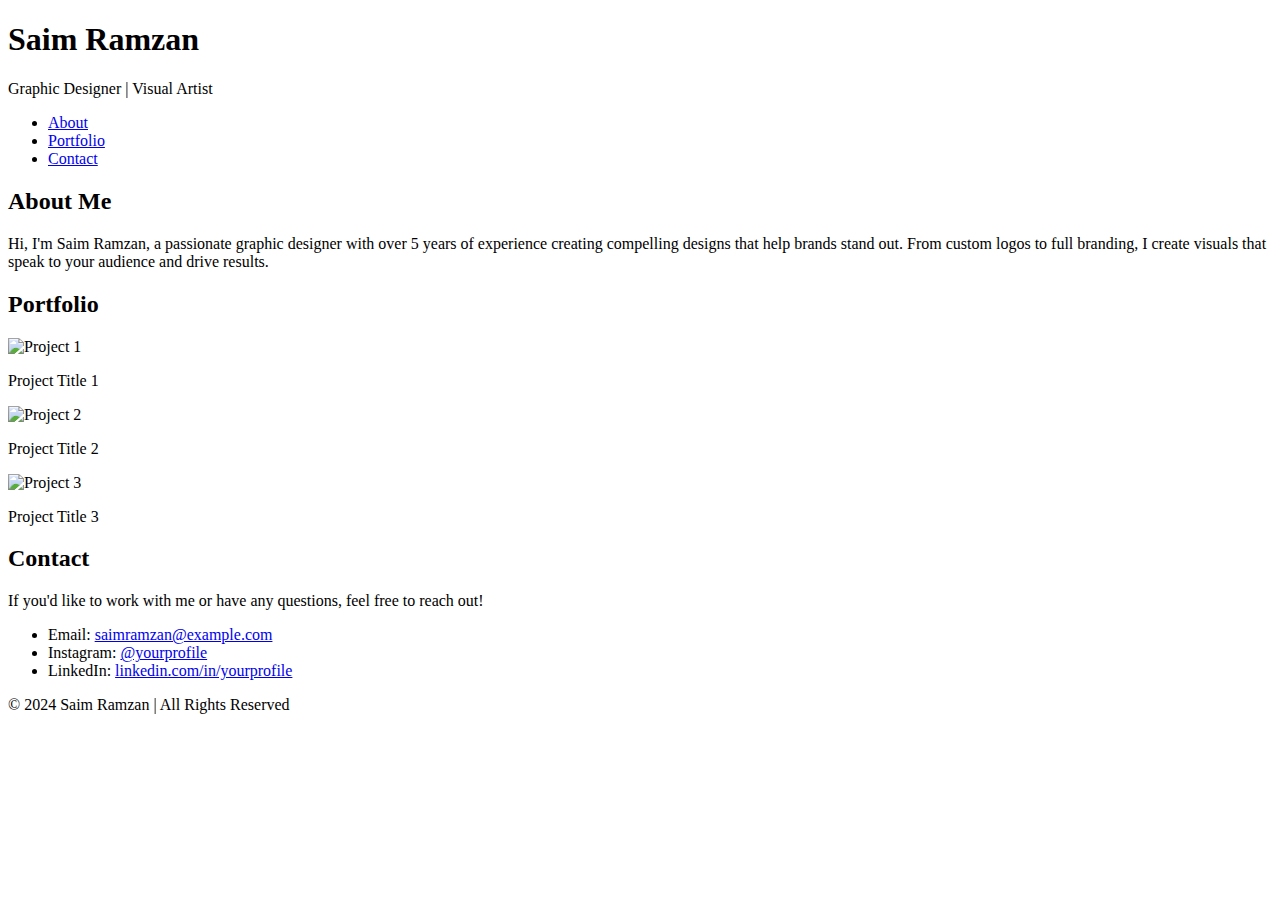
==== index.html @ bef9edb7 "Create index.html" ====
<!DOCTYPE html>
<html lang="en">

<head>
    <meta charset="UTF-8">
    <meta name="viewport" content="width=device-width, initial-scale=1.0">
    <meta name="description" content="Portfolio of Saim Ramzan, Graphic Designer">
    <meta name="author" content="Saim Ramzan">
    <title>Saim Ramzan - Graphic Designer Portfolio</title>
    <link rel="stylesheet" href="styles.css">
    <link href="https://fonts.googleapis.com/css2?family=Roboto:wght@400;700&display=swap" rel="stylesheet">
</head>

<body>
    <header>
        <div class="container">
            <h1>Saim Ramzan</h1>
            <p>Graphic Designer | Visual Artist</p>
            <nav>
                <ul>
                    <li><a href="#about">About</a></li>
                    <li><a href="#portfolio">Portfolio</a></li>
                    <li><a href="#contact">Contact</a></li>
                </ul>
            </nav>
        </div>
    </header>

    <section id="about" class="section">
        <div class="container">
            <h2>About Me</h2>
            <p>Hi, I'm Saim Ramzan, a passionate graphic designer with over 5 years of experience creating compelling designs that help brands stand out. From custom logos to full branding, I create visuals that speak to your audience and drive results.</p>
        </div>
    </section>

    <section id="portfolio" class="section">
        <div class="container">
            <h2>Portfolio</h2>
            <div class="gallery">
                <div class="gallery-item">
                    <img src="images/thumbnail1.jpg" alt="Project 1">
                    <p>Project Title 1</p>
                </div>
                <div class="gallery-item">
                    <img src="images/thumbnail2.jpg" alt="Project 2">
                    <p>Project Title 2</p>
                </div>
                <div class="gallery-item">
                    <img src="images/thumbnail3.jpg" alt="Project 3">
                    <p>Project Title 3</p>
                </div>
                <!-- Add more projects as needed -->
            </div>
        </div>
    </section>

    <section id="contact" class="section">
        <div class="container">
            <h2>Contact</h2>
            <p>If you'd like to work with me or have any questions, feel free to reach out!</p>
            <ul>
                <li>Email: <a href="mailto:saimramzan@example.com">saimramzan@example.com</a></li>
                <li>Instagram: <a href="https://instagram.com/yourprofile" target="_blank">@yourprofile</a></li>
                <li>LinkedIn: <a href="https://linkedin.com/in/yourprofile" target="_blank">linkedin.com/in/yourprofile</a></li>
            </ul>
        </div>
    </section>

    <footer>
        <div class="container">
            <p>&copy; 2024 Saim Ramzan | All Rights Reserved</p>
        </div>
    </footer>

    <script src="scripts.js"></script>
</body>

</html>
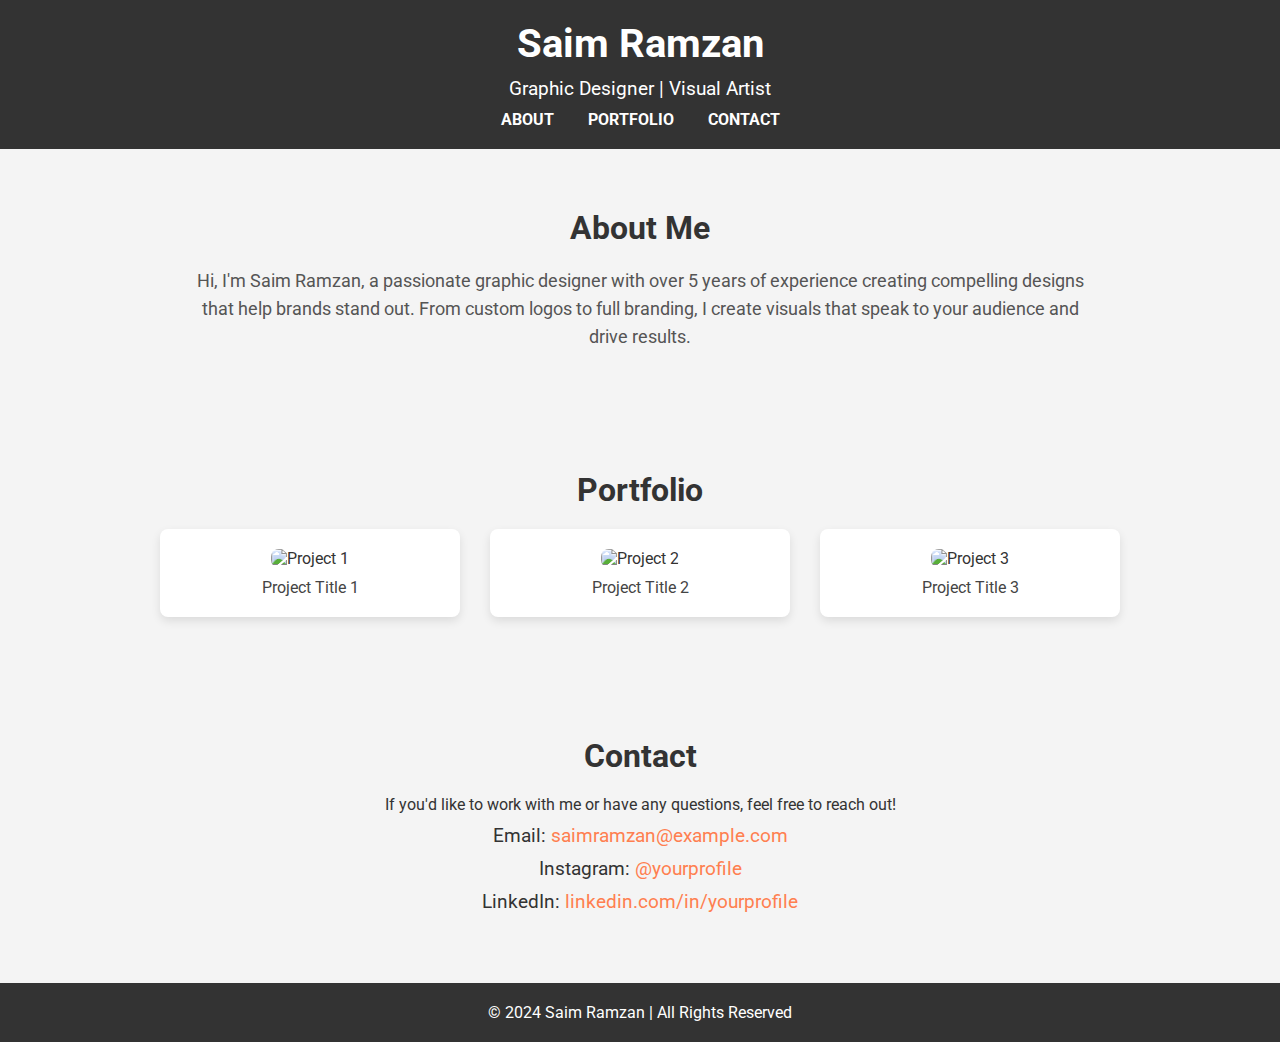
==== commit 8d602a32: "Update index.html" ====
--- a/index.html
+++ b/index.html
@@ -2,6 +2,7 @@
 <html lang="en">
 
 <head>
+    <link rel="stylesheet" href="styles.css">
     <meta charset="UTF-8">
     <meta name="viewport" content="width=device-width, initial-scale=1.0">
     <meta name="description" content="Portfolio of Saim Ramzan, Graphic Designer">
--- a/styles.css
+++ b/styles.css
@@ -0,0 +1,164 @@
+/* Reset default margin and padding */
+* {
+    margin: 0;
+    padding: 0;
+    box-sizing: border-box;
+}
+
+/* General body styling */
+body {
+    font-family: 'Roboto', sans-serif;
+    background-color: #f4f4f4;
+    color: #333;
+}
+
+/* Container to center and give some padding */
+.container {
+    width: 90%;
+    max-width: 1200px;
+    margin: 0 auto;
+}
+
+/* Header styling */
+header {
+    background-color: #333;
+    color: white;
+    padding: 20px 0;
+    text-align: center;
+}
+
+header h1 {
+    font-size: 2.5rem;
+    font-weight: bold;
+    margin-bottom: 10px;
+}
+
+header p {
+    font-size: 1.2rem;
+    margin-bottom: 10px;
+}
+
+nav ul {
+    list-style-type: none;
+    padding: 0;
+}
+
+nav ul li {
+    display: inline;
+    margin: 0 15px;
+}
+
+nav ul li a {
+    color: white;
+    text-decoration: none;
+    font-weight: bold;
+    text-transform: uppercase;
+    font-size: 1rem;
+}
+
+nav ul li a:hover {
+    color: #ff7f50;
+}
+
+/* Section styles */
+.section {
+    padding: 60px 0;
+    text-align: center;
+}
+
+h2 {
+    font-size: 2rem;
+    font-weight: bold;
+    margin-bottom: 20px;
+}
+
+/* About section styling */
+#about p {
+    font-size: 1.1rem;
+    line-height: 1.6;
+    max-width: 900px;
+    margin: 0 auto;
+    color: #555;
+}
+
+/* Portfolio Gallery */
+#portfolio .gallery {
+    display: flex;
+    justify-content: center;
+    gap: 30px;
+    flex-wrap: wrap;
+}
+
+.gallery-item {
+    width: 300px;
+    background-color: #fff;
+    padding: 20px;
+    border-radius: 8px;
+    box-shadow: 0 4px 10px rgba(0, 0, 0, 0.1);
+    text-align: center;
+    transition: transform 0.3s ease-in-out;
+}
+
+.gallery-item img {
+    width: 100%;
+    border-radius: 8px;
+}
+
+.gallery-item:hover {
+    transform: scale(1.05);
+}
+
+.gallery-item p {
+    font-size: 1rem;
+    margin-top: 10px;
+    color: #444;
+}
+
+/* Contact section */
+#contact ul {
+    list-style-type: none;
+    padding: 0;
+}
+
+#contact ul li {
+    font-size: 1.2rem;
+    margin: 10px 0;
+}
+
+#contact ul li a {
+    color: #ff7f50;
+    text-decoration: none;
+}
+
+#contact ul li a:hover {
+    text-decoration: underline;
+}
+
+/* Footer styling */
+footer {
+    background-color: #333;
+    color: white;
+    text-align: center;
+    padding: 20px 0;
+}
+
+footer p {
+    font-size: 1rem;
+}
+
+/* Media Queries for responsiveness */
+@media (max-width: 768px) {
+    .gallery {
+        flex-direction: column;
+        align-items: center;
+    }
+
+    .gallery-item {
+        width: 80%;
+    }
+
+    nav ul li {
+        display: block;
+        margin: 10px 0;
+    }
+}
--- a/styles.css
+++ b/styles.css
@@ -0,0 +1,164 @@
+/* Reset default margin and padding */
+* {
+    margin: 0;
+    padding: 0;
+    box-sizing: border-box;
+}
+
+/* General body styling */
+body {
+    font-family: 'Roboto', sans-serif;
+    background-color: #f4f4f4;
+    color: #333;
+}
+
+/* Container to center and give some padding */
+.container {
+    width: 90%;
+    max-width: 1200px;
+    margin: 0 auto;
+}
+
+/* Header styling */
+header {
+    background-color: #333;
+    color: white;
+    padding: 20px 0;
+    text-align: center;
+}
+
+header h1 {
+    font-size: 2.5rem;
+    font-weight: bold;
+    margin-bottom: 10px;
+}
+
+header p {
+    font-size: 1.2rem;
+    margin-bottom: 10px;
+}
+
+nav ul {
+    list-style-type: none;
+    padding: 0;
+}
+
+nav ul li {
+    display: inline;
+    margin: 0 15px;
+}
+
+nav ul li a {
+    color: white;
+    text-decoration: none;
+    font-weight: bold;
+    text-transform: uppercase;
+    font-size: 1rem;
+}
+
+nav ul li a:hover {
+    color: #ff7f50;
+}
+
+/* Section styles */
+.section {
+    padding: 60px 0;
+    text-align: center;
+}
+
+h2 {
+    font-size: 2rem;
+    font-weight: bold;
+    margin-bottom: 20px;
+}
+
+/* About section styling */
+#about p {
+    font-size: 1.1rem;
+    line-height: 1.6;
+    max-width: 900px;
+    margin: 0 auto;
+    color: #555;
+}
+
+/* Portfolio Gallery */
+#portfolio .gallery {
+    display: flex;
+    justify-content: center;
+    gap: 30px;
+    flex-wrap: wrap;
+}
+
+.gallery-item {
+    width: 300px;
+    background-color: #fff;
+    padding: 20px;
+    border-radius: 8px;
+    box-shadow: 0 4px 10px rgba(0, 0, 0, 0.1);
+    text-align: center;
+    transition: transform 0.3s ease-in-out;
+}
+
+.gallery-item img {
+    width: 100%;
+    border-radius: 8px;
+}
+
+.gallery-item:hover {
+    transform: scale(1.05);
+}
+
+.gallery-item p {
+    font-size: 1rem;
+    margin-top: 10px;
+    color: #444;
+}
+
+/* Contact section */
+#contact ul {
+    list-style-type: none;
+    padding: 0;
+}
+
+#contact ul li {
+    font-size: 1.2rem;
+    margin: 10px 0;
+}
+
+#contact ul li a {
+    color: #ff7f50;
+    text-decoration: none;
+}
+
+#contact ul li a:hover {
+    text-decoration: underline;
+}
+
+/* Footer styling */
+footer {
+    background-color: #333;
+    color: white;
+    text-align: center;
+    padding: 20px 0;
+}
+
+footer p {
+    font-size: 1rem;
+}
+
+/* Media Queries for responsiveness */
+@media (max-width: 768px) {
+    .gallery {
+        flex-direction: column;
+        align-items: center;
+    }
+
+    .gallery-item {
+        width: 80%;
+    }
+
+    nav ul li {
+        display: block;
+        margin: 10px 0;
+    }
+}
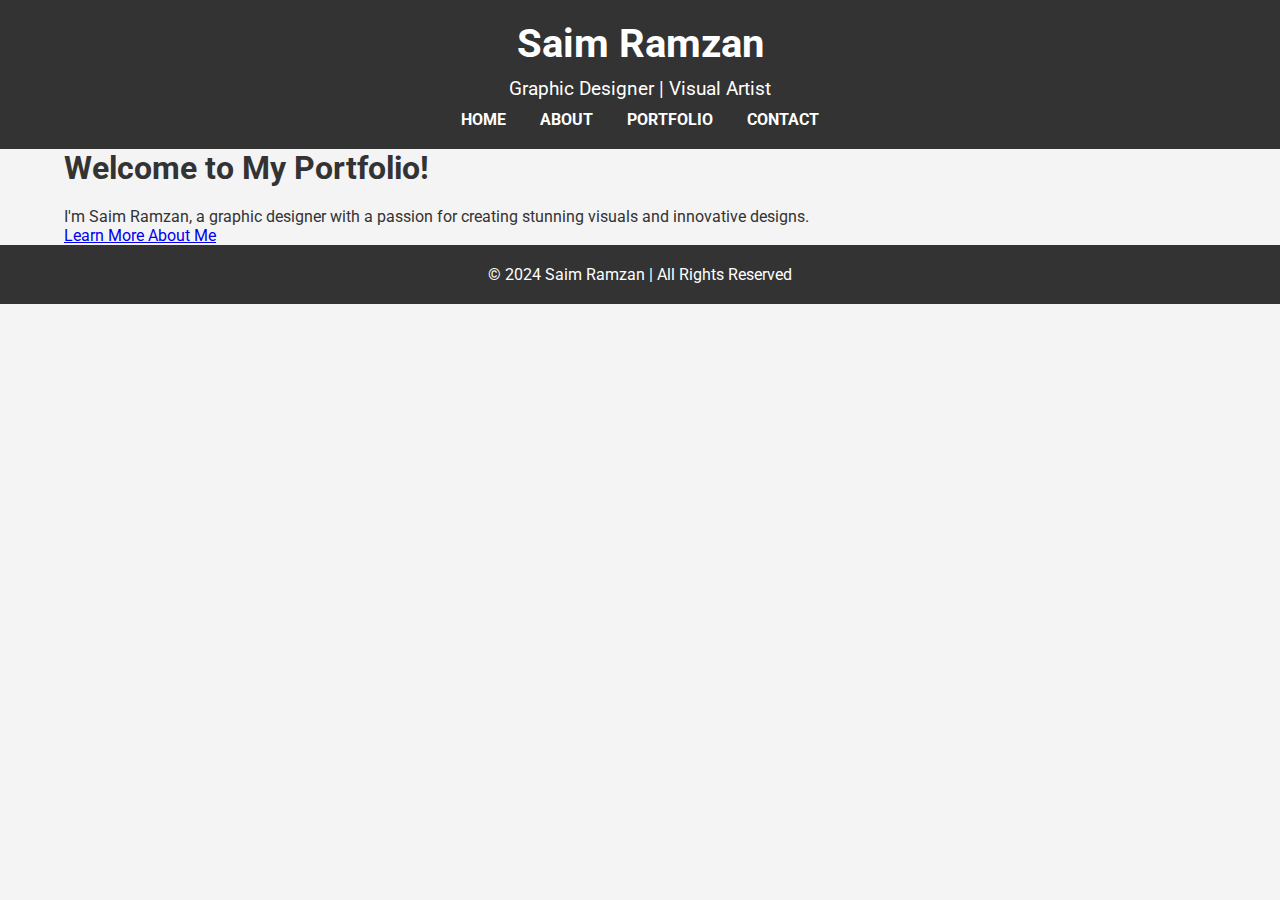
==== commit 5db065d7: "Update index.html" ====
--- a/index.html
+++ b/index.html
@@ -2,12 +2,11 @@
 <html lang="en">
 
 <head>
-    <link rel="stylesheet" href="styles.css">
     <meta charset="UTF-8">
     <meta name="viewport" content="width=device-width, initial-scale=1.0">
     <meta name="description" content="Portfolio of Saim Ramzan, Graphic Designer">
     <meta name="author" content="Saim Ramzan">
-    <title>Saim Ramzan - Graphic Designer Portfolio</title>
+    <title>Saim Ramzan - Graphic Designer</title>
     <link rel="stylesheet" href="styles.css">
     <link href="https://fonts.googleapis.com/css2?family=Roboto:wght@400;700&display=swap" rel="stylesheet">
 </head>
@@ -19,51 +18,20 @@
             <p>Graphic Designer | Visual Artist</p>
             <nav>
                 <ul>
-                    <li><a href="#about">About</a></li>
-                    <li><a href="#portfolio">Portfolio</a></li>
-                    <li><a href="#contact">Contact</a></li>
+                    <li><a href="index.html">Home</a></li>
+                    <li><a href="about.html">About</a></li>
+                    <li><a href="portfolio.html">Portfolio</a></li>
+                    <li><a href="contact.html">Contact</a></li>
                 </ul>
             </nav>
         </div>
     </header>
 
-    <section id="about" class="section">
+    <section class="intro">
         <div class="container">
-            <h2>About Me</h2>
-            <p>Hi, I'm Saim Ramzan, a passionate graphic designer with over 5 years of experience creating compelling designs that help brands stand out. From custom logos to full branding, I create visuals that speak to your audience and drive results.</p>
-        </div>
-    </section>
-
-    <section id="portfolio" class="section">
-        <div class="container">
-            <h2>Portfolio</h2>
-            <div class="gallery">
-                <div class="gallery-item">
-                    <img src="images/thumbnail1.jpg" alt="Project 1">
-                    <p>Project Title 1</p>
-                </div>
-                <div class="gallery-item">
-                    <img src="images/thumbnail2.jpg" alt="Project 2">
-                    <p>Project Title 2</p>
-                </div>
-                <div class="gallery-item">
-                    <img src="images/thumbnail3.jpg" alt="Project 3">
-                    <p>Project Title 3</p>
-                </div>
-                <!-- Add more projects as needed -->
-            </div>
-        </div>
-    </section>
-
-    <section id="contact" class="section">
-        <div class="container">
-            <h2>Contact</h2>
-            <p>If you'd like to work with me or have any questions, feel free to reach out!</p>
-            <ul>
-                <li>Email: <a href="mailto:saimramzan@example.com">saimramzan@example.com</a></li>
-                <li>Instagram: <a href="https://instagram.com/yourprofile" target="_blank">@yourprofile</a></li>
-                <li>LinkedIn: <a href="https://linkedin.com/in/yourprofile" target="_blank">linkedin.com/in/yourprofile</a></li>
-            </ul>
+            <h2>Welcome to My Portfolio!</h2>
+            <p>I'm Saim Ramzan, a graphic designer with a passion for creating stunning visuals and innovative designs.</p>
+            <a href="about.html" class="btn">Learn More About Me</a>
         </div>
     </section>
 
